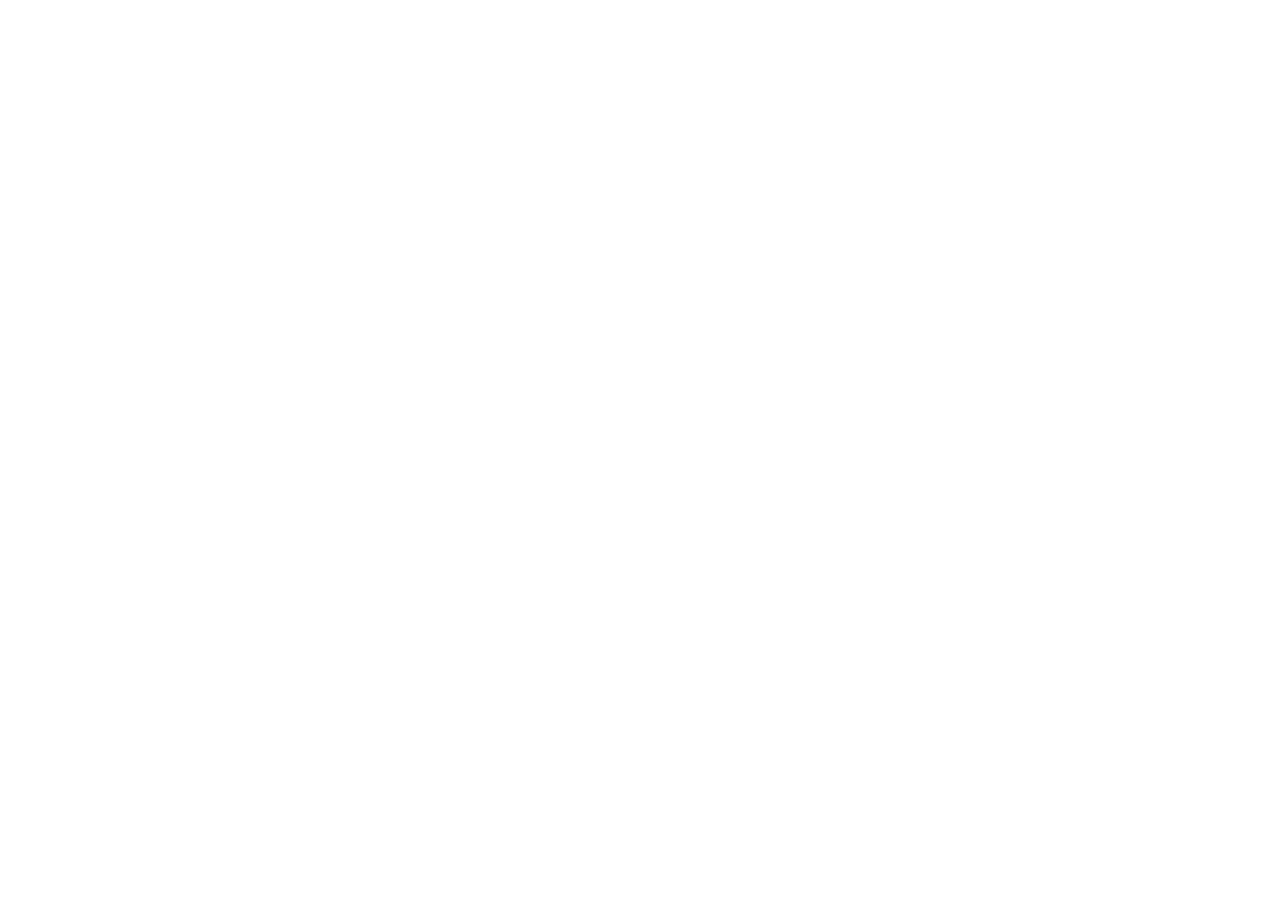
==== culinaria.html @ fde3be00 "atualizado o index, criado o culinaria.html, cultura.html,sobre e turismo.html, além da pasta estilo" ====
<!DOCTYPE html>
<html lang="pt-br">
<head>
    <meta charset="UTF-8">
    <meta name="viewport" content="width=device-width, initial-scale=1.0">
    <title>Document</title>
</head>
<body>
    
</body>
</html>
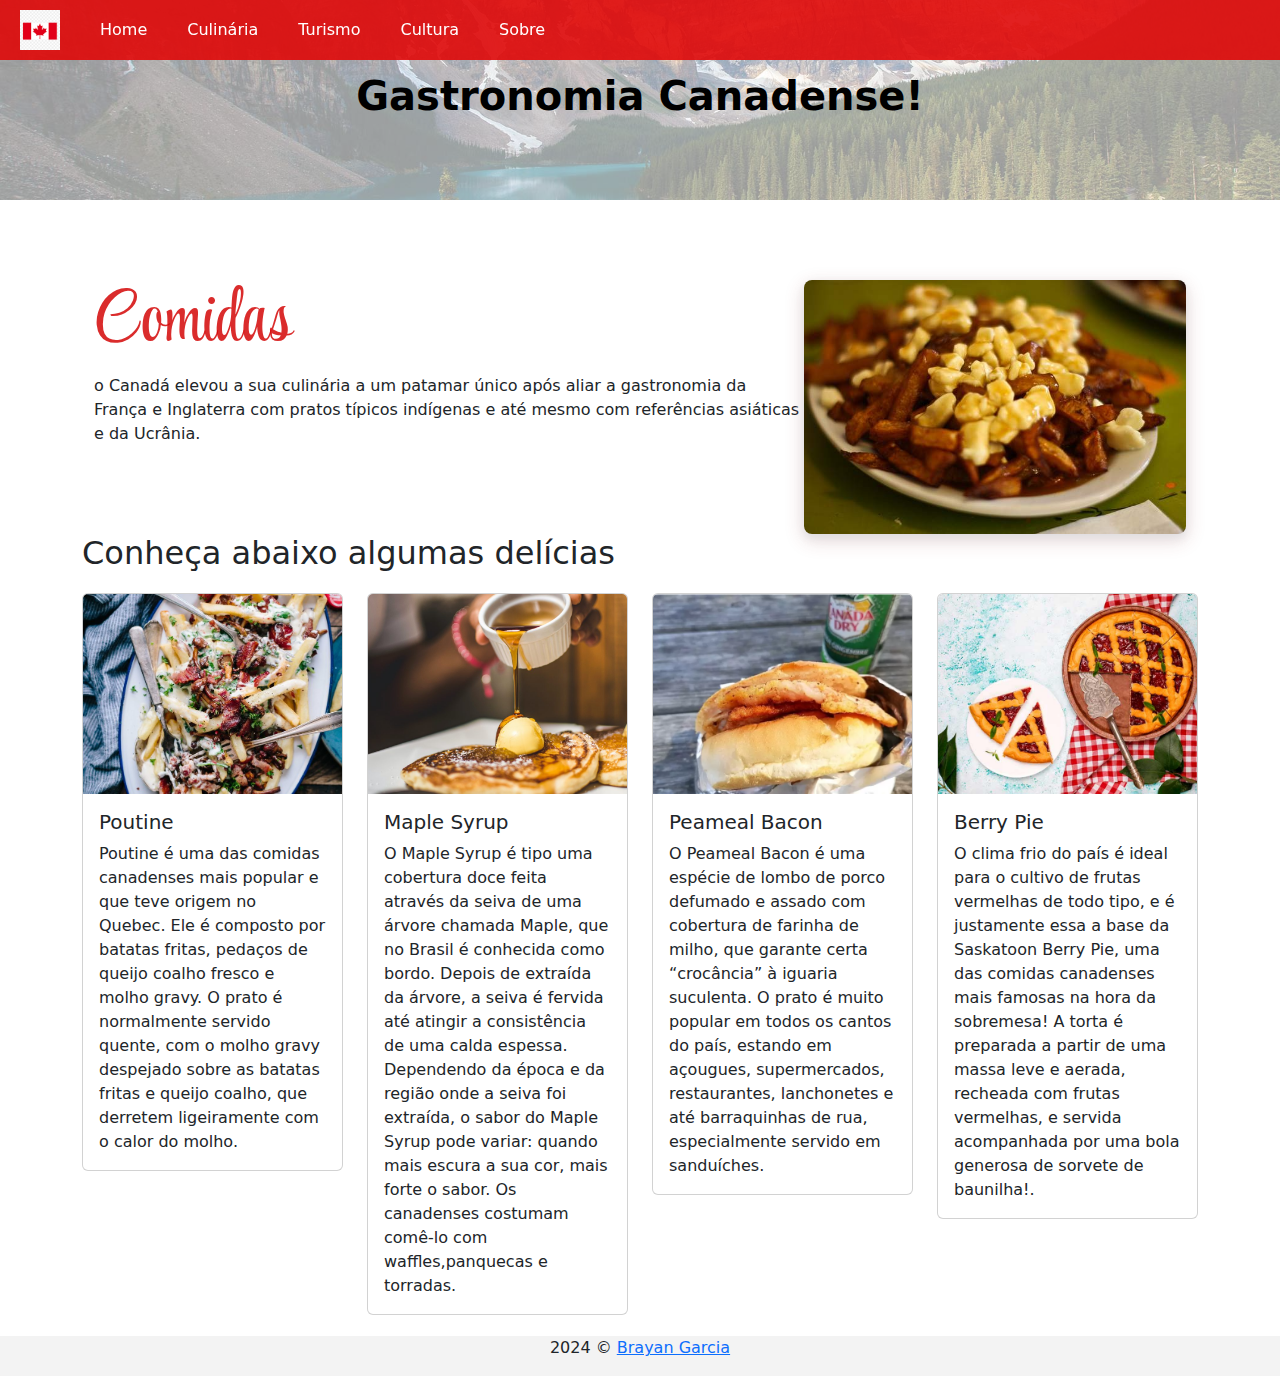
==== commit fd6059d8: "atualizado o index,culinaria,turismo,sobre e cultura.html, atualizado home.css e criado o culinaria." ====
--- a/culinaria.html
+++ b/culinaria.html
@@ -3,9 +3,118 @@
 <head>
     <meta charset="UTF-8">
     <meta name="viewport" content="width=device-width, initial-scale=1.0">
-    <title>Document</title>
+    <title>Projeto Volta ao Mundo</title>
+
+    <link rel="stylesheet" href="estilos/culinaria.css">
+    <link href="https://cdn.jsdelivr.net/npm/bootstrap@5.3.0/dist/css/bootstrap.min.css" rel="stylesheet">
+
+    <link rel="preconnect" href="https://fonts.googleapis.com">
+    <link rel="preconnect" href="https://fonts.gstatic.com" crossorigin>
+    <link href="https://fonts.googleapis.com/css2?family=Style+Script&display=swap" rel="stylesheet">
+
 </head>
 <body>
-    
+    <header>
+        <h1><strong>Gastronomia Canadense!</strong></h1>
+    </header>
+
+
+    <nav>
+        <a href="#"><img src="img/logo.png" alt="Logo" width="40px" height="40px"></a>
+        <div>
+            <ul>
+                <li>
+                    <a href="index.html">Home </a>
+                </li>
+                <li>
+                    <a href="culinaria.html">Culinária </a>
+                </li>
+                <li>
+                    <a href="turismo.html">Turismo </a>
+                </li>
+                <li>
+                    <a href="cultura.html">Cultura </a>
+                </li>
+                <li>
+                    <a href="sobre.html">Sobre</a>
+                </li>
+            </ul>
+        </div>
+    </nav>
+<div class="conteudo">
+    <div class="container">
+        <div class="container d-flex justify-between">
+            <div class="txt-container">
+                <h1>Comidas</h1>
+                <p>o Canadá elevou a sua culinária a um patamar único após aliar a gastronomia da França e Inglaterra
+                     com pratos típicos indígenas e até mesmo com referências asiáticas e da Ucrânia.
+                </p>
+            </div>
+
+            <img id="paisagem" src="img/poutine.jpg" alt="foto da comida Poutine">
+        </div>
+    </div>
+
+        <div class="container">
+            <h2>Conheça abaixo algumas delícias</h2>
+            <div class="row">
+            
+            <div class="col-md-3 col-sm-6">
+                <div class="card">
+                <a href="#"><img class="card-img-top" src="img/comida2.jpg" alt="Imagem de uma comida"></a>
+                <div class="card-body">
+                    <h5 class="card-title">Poutine</h5>
+                    <p class="card-text">Poutine é uma das comidas canadenses mais popular e que teve origem no Quebec.
+                        Ele é composto por batatas fritas, pedaços de queijo coalho fresco e molho gravy. 
+                        O prato é normalmente servido quente, com o molho gravy despejado sobre as batatas fritas e queijo coalho, que derretem ligeiramente com o calor do molho.</p>
+                </div>
+                </div>
+            </div>
+        
+            <div class="col-md-3 col-sm-6">
+                <div class="card">
+                <a href="#"><img class="card-img-top" src="img/comida1.jpg" alt="Imagem de capa do card"></a>
+                <div class="card-body">
+                    <h5 class="card-title">Maple Syrup</h5>
+                    <p class="card-text">O Maple Syrup é tipo uma cobertura doce feita através da seiva de uma árvore chamada Maple,
+                        que no Brasil é conhecida como bordo. Depois de extraída da árvore, a seiva é fervida até atingir a consistência de uma calda espessa.
+                        Dependendo da época e da região onde a seiva foi extraída, o sabor do Maple Syrup pode variar: quando mais escura a sua cor, mais forte o sabor.
+                        Os canadenses costumam comê-lo com waffles,panquecas e torradas.</p>
+                </div>
+                </div>
+            </div>
+        
+            <div class="col-md-3 col-sm-6">
+                <div class="card">
+                <a href="#"><img class="card-img-top" src="img/comida3.png" alt="Imagem de capa do card"></a>
+                <div class="card-body">
+                    <h5 class="card-title">Peameal Bacon</h5>
+                    <p class="card-text">O Peameal Bacon é uma espécie de lombo de porco defumado e assado com cobertura de farinha de milho, que garante certa “crocância” à iguaria suculenta.
+                        O prato é muito popular em todos os cantos do país, estando em açougues, supermercados,
+                        restaurantes, lanchonetes e até barraquinhas de rua, especialmente servido em sanduíches.</p>
+                </div>
+                </div>
+            </div>
+        
+            <div class="col-md-3 col-sm-6">
+                <div class="card">
+                <a href="#"><img class="card-img-top" src="img/berry-pie.jpg" alt="Imagem de capa do card"></a>
+                <div class="card-body">
+                    <h5 class="card-title">Berry Pie</h5>
+                    <p class="card-text">O clima frio do país é ideal para o cultivo de frutas vermelhas de todo tipo,
+                         e é justamente essa a base da Saskatoon Berry Pie, uma das comidas canadenses mais famosas na hora da sobremesa!
+                        A torta é preparada a partir de uma massa leve e aerada, recheada com frutas vermelhas, e servida acompanhada por uma bola generosa de sorvete de baunilha!. </p>
+                    </div>
+                </div>
+            </div>
+        </div>
+    </div>
+</div>
+
+
+
+<footer class="rodape">
+    <p>2024 &#169 <a href="https://github.com/BrayanDG">Brayan Garcia </a> </p>
+</footer>
 </body>
 </html>--- a/estilos/culinaria.css
+++ b/estilos/culinaria.css
@@ -0,0 +1,159 @@
+
+* {
+    margin: 0;
+    padding: 0;
+}
+
+header {
+    position: relative;
+    width: 100%;
+    height: 200px;
+    display: flex;
+    justify-content: center;
+    align-items: center;
+}
+
+header::before {
+    content: "";
+    opacity: 0.4;
+    z-index: -1;
+    background-image: url(../img/banner.jpg);
+    background-repeat: no-repeat;
+    background-size: cover;
+    background-position: center;
+    position: absolute;
+    top: 0;
+    left: 0;
+    width: 100%;
+    height: 100%;
+}
+
+header > h1 {
+    color: #000000;
+    position: relative;
+    z-index: 1; 
+}
+
+
+nav {
+    position: fixed; 
+    top: 0;
+    left: 0;
+    width: 100%; 
+    z-index: 1000; /* Garante que ela fique sempre acima de outros elementos */
+    background-color: rgba(223, 8, 8, 0.9); 
+    display: flex;
+    align-items: center;
+    padding: 10px 20px;
+}
+
+nav img {
+    margin-right: 20px;
+}
+
+nav ul {
+    list-style: none;
+    display: flex;
+    justify-content: space-around;
+    padding: 0;
+    margin: 0;
+    flex-grow: 1;
+}
+
+nav ul li {
+    display: inline-block;
+}
+
+nav ul li a {
+    text-decoration: none;
+    color: white;
+    padding: 10px 20px;
+}
+
+nav ul li a:hover {
+    background-color: darkred;
+}
+
+
+.conteudo {
+    margin-top: 80px; 
+}
+
+
+.conteudo2{
+    background-color: rgb(211, 211, 211);
+    margin-top: 5%;
+    margin-bottom: 5%;
+}
+
+.conteudo2 p{
+    margin-left: 10%;
+    margin-top: 15%;
+    margin-bottom: 15%;
+}
+.txt-conteudo{
+    margin-right: 10%;
+}
+
+.txt-container h1{
+    color: rgba(211, 5, 5, 0.842);
+    font-family: "Style Script", cursive;
+    font-weight: 400;
+    font-style: normal;      
+    font-size: 4.5em;
+}
+
+#paisagem {
+    box-shadow: 0 4px 8px 0 rgba(217, 221, 224, 0.705), 0 6px 20px 0 rgba(143, 43, 43, 0.19);
+    border-radius: 8px;
+    width: 35%;
+    height: 35%;
+}
+
+
+#conteudo-home {
+    width: 1280px;
+    height: 280px;
+    margin: auto;
+}
+.card-titulo {
+    border: 2px solid #CCC;
+    border-radius: 15px;
+    margin: 7px;
+    float: left;
+}
+#conteudo-home img {
+    border-radius: 15px 15px 0 0;
+    margin-top: -2px;
+    margin-left: -2px;
+}
+#conteudo-home a {
+    display: block;
+    width: 235px;
+    height: 160px;
+}
+#conteudo-home p {
+    text-align: center;
+    margin: 15px 0 20px;
+    font-weight: bold;
+    color: #222522;
+}
+.card{
+    margin-top: 5%;
+    margin-bottom: 8%;
+}
+
+.card-img-top{
+    width: 100%;
+    height: 200px;
+    object-fit: cover;
+}
+
+
+
+
+.rodape {
+    display: flex;
+    justify-content: center;
+    background-color: rgb(243, 243, 243);
+}
